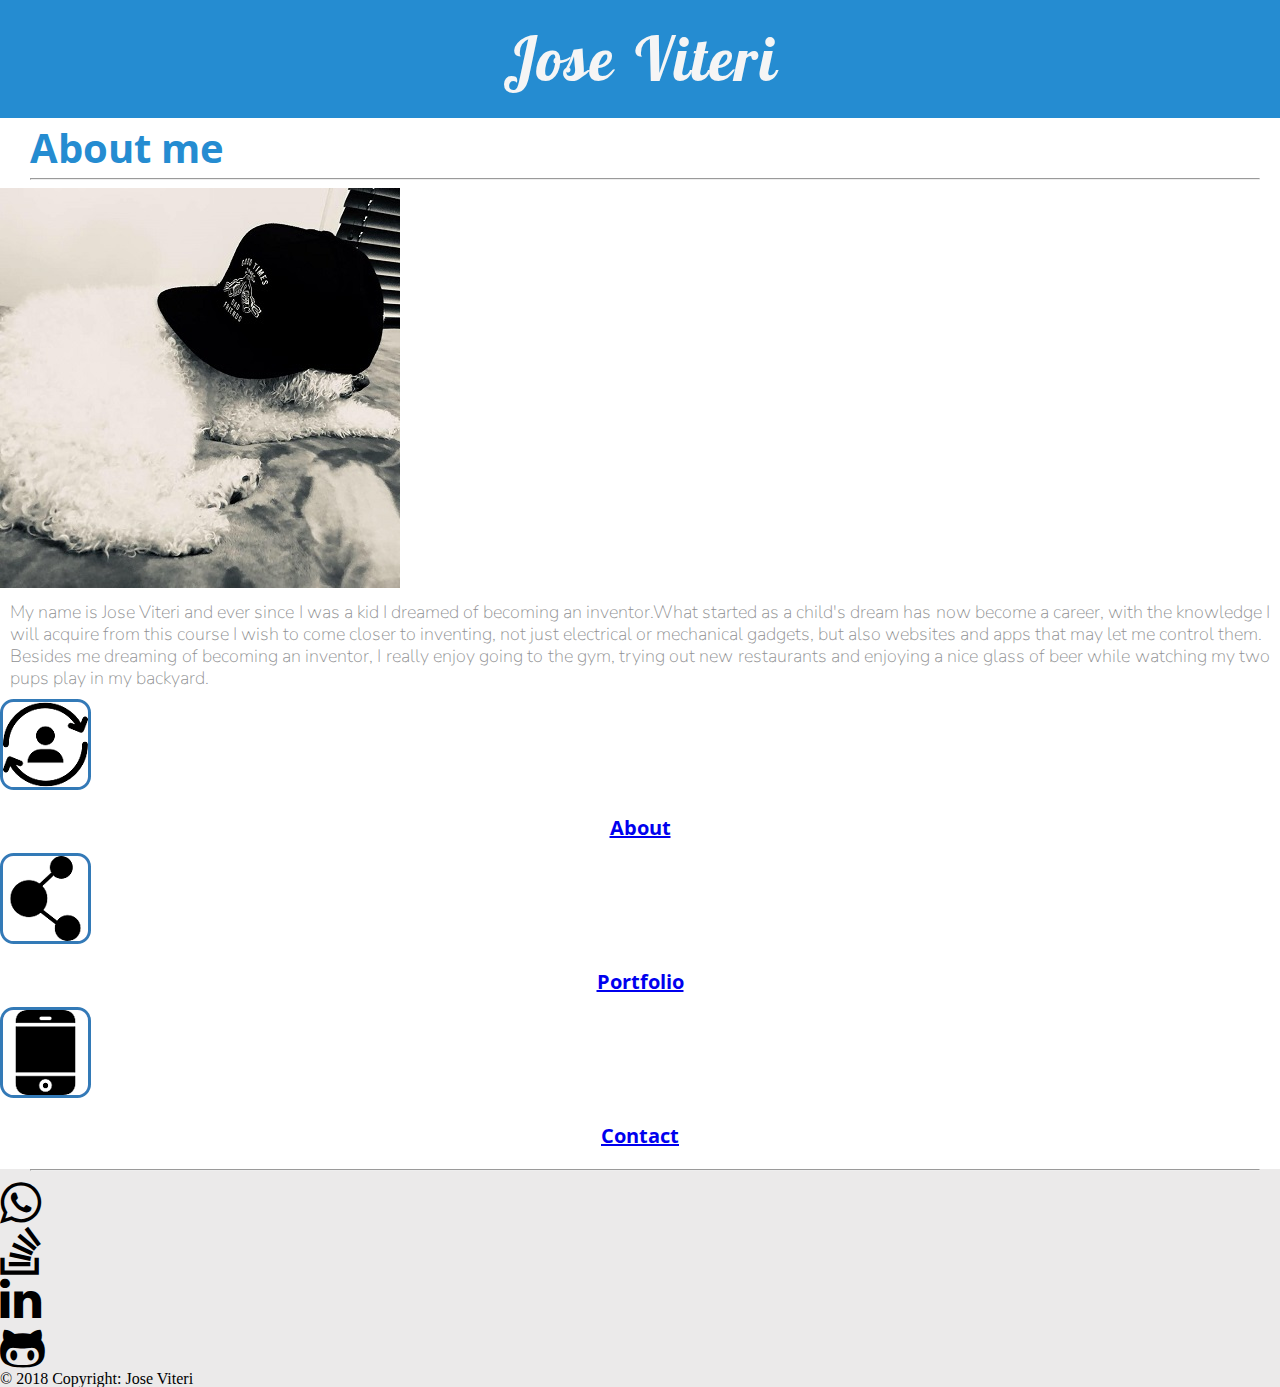
==== index.html @ 6b87bfd5 "updated" ====
<!DOCTYPE html>
<html>

<link rel="shortcut icon" href="https://lh3.googleusercontent.com/oKsgcsHtHu_nIkpNd-mNCAyzUD8xo68laRPOfvFuO0hqv6nDXVNNjEMmoiv9tIDgTj8=w170">

<head>

    <meta name="viewport" content="width=device-width, initial-scale=1.0">
    <link rel="stylesheet" type="text/css" href="assets/css/reset.css">
    <!-- <link rel="stylesheet" href="https://maxcdn.bootstrapcdn.com/bootstrap/3.3.7/css/bootstrap.min.css" integrity="sha384-BVYiiSIFeK1dGmJRAkycuHAHRg32OmUcww7on3RYdg4Va+PmSTsz/K68vbdEjh4u"
        crossorigin="anonymous"> -->
    <link href="https://fonts.googleapis.com/css?family=Cute+Font|Lobster|Open+Sans+Condensed:300" rel="stylesheet">
    <link href="https://fonts.googleapis.com/css?family=Nunito" rel="stylesheet">
    <link rel="stylesheet" href="https://maxcdn.bootstrapcdn.com/font-awesome/4.7.0/css/font-awesome.min.css">
    <link rel="stylesheet" type="text/css" href="assets/css/style.css">

    <meta charset="utf-8">

    <title id="site-description">
        Web Developer Portfolio
    </title>

</head>

<body>

    <div class="container-fluid">
        <div class="row justify-content-between">
            <nav class="navbar navbar-default">

                <div class="col-xs-12">
                    <div class="navbar-header">
                        Jose Viteri
                    </div>
                </div>
            </nav>
        </div>
        <div class="row">
            <div class="col-xs-12">
                <nav class="navbar navbar-default">
                    <div class="container-fluid">
                        <h3>About me</h3>
                        <hr>
                        <div class="row"></div>
                        <div class="col-xs-12 ">
                            <img src="assets/images/PROFILE_768_400px.jpg" class="img-fluid img-thumbnail" alt="Responsive image" />
                        </div>
                        <div class="col-xs-12">
                            <p class="info"> My name is Jose Viteri and ever since I was a kid I dreamed of becoming an inventor.What started
                                as a child's dream has now become a career, with the knowledge I will acquire from this course
                                I wish to come closer to inventing, not just electrical or mechanical gadgets, but also websites
                                and apps that may let me control them.
                                <br> Besides me dreaming of becoming an inventor, I really enjoy going to the gym, trying out
                                new restaurants and enjoying a nice glass of beer while watching my two pups play in my backyard.
                            </p>
                        </div>
                    </div>
            </div>
            </nav>
        </div>
    </div>

    </div>
    <div class="row">
        <div class="col-xs-3 col-xs-offset-1 ">
            <a id="link" href="index.html">
                <img src="assets/images/connect_768_100px.png" alt="..." class="img-circle">
                <div class="Description">About</div>
            </a>

        </div>
        <div class="col-xs-3">
            <a id="link" href="projects.html">
                <img src="assets/images/portfolio_768_100px.png" alt="..." class="img-circle">
                <div class="Description">Portfolio</div>
            </a>
        </div>
        <div class="col-xs-3">
            <a id="link" href="contact_me.html">
                <img src="assets/images/contact_768_100px.png" alt="..." class="img-circle">
                <div class="Description">Contact</div>
            </a>
        </div>
    </div>

    <footer class="page-footer font-small stylish-color-dark pt-4 mt-4">
        <div class="container text-center text-md-left">
            <div class="row">
                <hr>
                <div class="text-center">
                    <ul class="list-unstyled list-inline">
                        <li class="list-inline-item">
                            <a class="btn-floating btn-sm btn-fb mx-1">
                                <i class="fa fa-whatsapp fa-3x" aria-hidden="true"></i>
                            </a>
                        </li>
                        <li class="list-inline-item">
                            <a class="btn-floating btn-sm btn-gplus mx-1">
                                <i class="fa fa-stack-overflow  fa-3x" aria-hidden="true"></i>
                            </a>
                        </li>
                        <li class="list-inline-item">
                            <a class="btn-floating btn-sm btn-li mx-1">
                                <i class="fa fa-linkedin  fa-3x" aria-hidden="true"> </i>
                            </a>
                        </li>
                        <li class="list-inline-item">
                            <a class="btn-floating btn-sm btn-dribbble mx-1">
                                <i class="fa fa-github-alt  fa-3x" aria-hidden="true"></i>
                            </a>
                        </li>
                    </ul>
                </div>
                <div class="footer-copyright py-3 text-center">
                    © 2018 Copyright: Jose Viteri
                </div>
    </footer>

    <script type="text/javascript" src="js/jquery-3.2.1.min.js"></script>
    <!-- Bootstrap tooltips -->
    <script type="text/javascript" src="js/popper.min.js"></script>
    <!-- Bootstrap core JavaScript -->
    <script type="text/javascript" src="js/bootstrap.min.js"></script>
    <!-- MDB core JavaScript -->
    <script type="text/javascript" src="js/mdb.min.js"></script>

</body>

</html>
---- assets/css/style.css ----
html , body{
    /* background: url(https://s-media-cache-ak0.pinimg.com/originals/69/98/fd/6998fd867b0eaed370b95607cb8be8a6.jpg) no-repeat center center fixed; */
    height:100%;
    width:100%;
    margin:0;
}
.navbar-header{
    background-color:  rgb(37, 140, 209);
    font-family: 'Lobster', cursive;
    color: whitesmoke;
    word-spacing: 5px;
    letter-spacing: 2px;
    line-height: 118px;
    text-align:center;
    font-size:  60px;
    height: 118px;
    width: 100%;
}

 #link{
    text-align: center;
    font-family: 'Open Sans Condensed', sans-serif;
    line-height: 50px;
    
    font-size:32px;
} 
#link1{
    vertical-align: middle;
    position: relative;
    top:0;
    left:30px;
    float:left;
}
h3{
    font-family: 'Open Sans Condensed', sans-serif;
    font-weight: bolder;
    font-size: 40px;
    width: 208px;
    color: rgb(37, 140, 209);
    text-align: left;
    margin: 10px 10px 10px 30px;

}
.float-left{
    width: 150%;
    margin: 0 50px;
}
.info{
    font-family: 'Nunito', sans-serif;
    font-size: 18px;
    line-height: 22px;
    font-weight: lighter;
    color: rgb(143,144,146);
    text-align: justify;
    padding: 10px;
    float: left;
}
hr{
    display:block;
    margin: 0.5em 20px 0.5em 30px;
    border-style: inset;
    border-width: 1px;
}
.pull-left{
    margin:30px;
}
.panel-footer{
    text-align:center;
    height: 120px;
    width: 120%;
    font-family: 'Arial';
    color: rgb(154,163,164);
    line-height:120px;
    font-size:10px;
    margin-top: -50px;
    background-color: rgb(102,102,102);
    border: 10px;
    border-top-style: solid;
    border-top-color: rgb(15, 163, 138);
}
#img4{
    width: 90%;
    margin: 5%;
}
#game {
    font-family: 'Georgia';
    font-size: 500%;
    color: whitesmoke;
    text-align: center;
    line-height: 90px;
    height: 90px;
    width: 90%;
    background-color: rgb(15, 163, 138);
    position: relative;
    bottom: 150px;
    left: 30px;
}

.img-circle{
    background-color: rgb(142, 137, 212);
    border: solid #337ab7;;
    border-radius: 15%;
}
#initial{
    padding:20px;
}
.Description{
    font-family: 'Open Sans Condensed', sans-serif;
    font-size: 20px;
    font-weight: bold;
    text-align: center;

}
.col-xs-6{
    text-align: center;
}
.page-footer{
    background-color: rgba(233, 232, 232, 0.925);
}
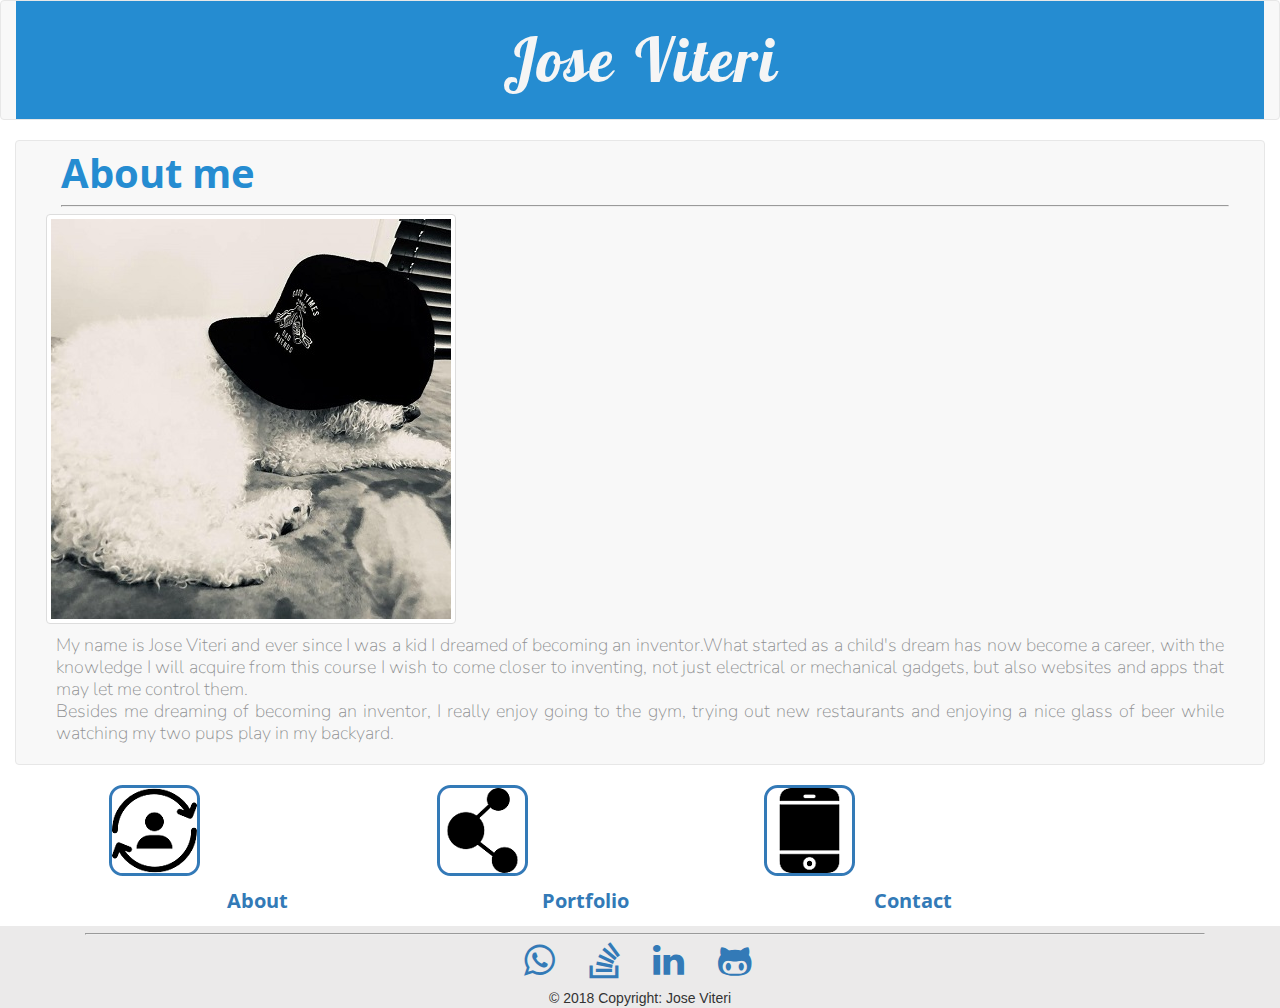
==== commit 30366b40: "update" ====
--- a/index.html
+++ b/index.html
@@ -7,8 +7,8 @@
 
     <meta name="viewport" content="width=device-width, initial-scale=1.0">
     <link rel="stylesheet" type="text/css" href="assets/css/reset.css">
-    <!-- <link rel="stylesheet" href="https://maxcdn.bootstrapcdn.com/bootstrap/3.3.7/css/bootstrap.min.css" integrity="sha384-BVYiiSIFeK1dGmJRAkycuHAHRg32OmUcww7on3RYdg4Va+PmSTsz/K68vbdEjh4u"
-        crossorigin="anonymous"> -->
+    <link rel="stylesheet" href="https://maxcdn.bootstrapcdn.com/bootstrap/3.3.7/css/bootstrap.min.css" integrity="sha384-BVYiiSIFeK1dGmJRAkycuHAHRg32OmUcww7on3RYdg4Va+PmSTsz/K68vbdEjh4u"
+         crossorigin="anonymous">
     <link href="https://fonts.googleapis.com/css?family=Cute+Font|Lobster|Open+Sans+Condensed:300" rel="stylesheet">
     <link href="https://fonts.googleapis.com/css?family=Nunito" rel="stylesheet">
     <link rel="stylesheet" href="https://maxcdn.bootstrapcdn.com/font-awesome/4.7.0/css/font-awesome.min.css">
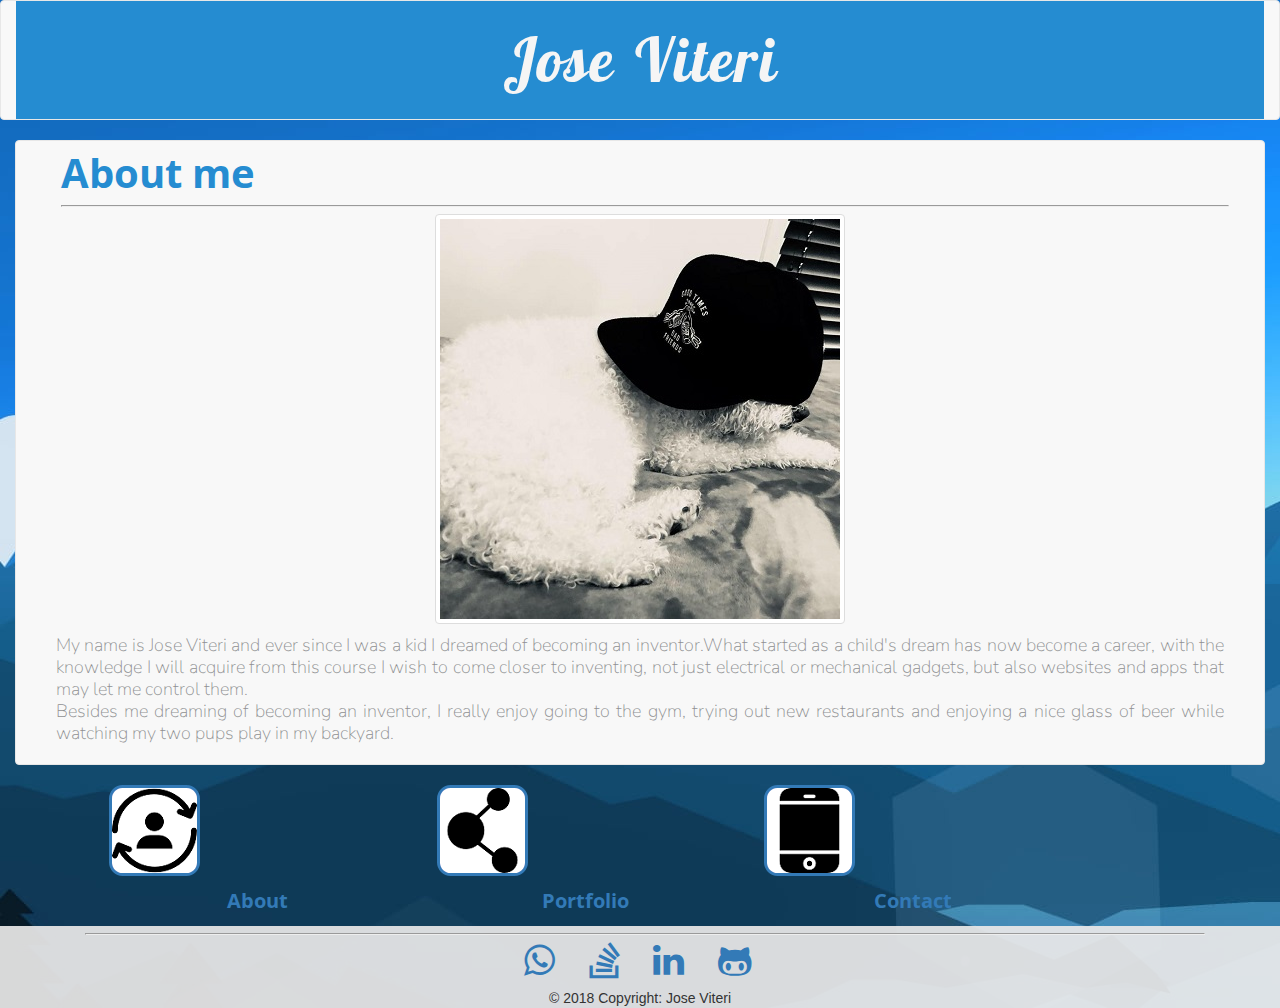
==== commit a78d8da3: "responsive 768 px complete" ====
--- a/index.html
+++ b/index.html
@@ -8,10 +8,11 @@
     <meta name="viewport" content="width=device-width, initial-scale=1.0">
     <link rel="stylesheet" type="text/css" href="assets/css/reset.css">
     <link rel="stylesheet" href="https://maxcdn.bootstrapcdn.com/bootstrap/3.3.7/css/bootstrap.min.css" integrity="sha384-BVYiiSIFeK1dGmJRAkycuHAHRg32OmUcww7on3RYdg4Va+PmSTsz/K68vbdEjh4u"
-         crossorigin="anonymous">
+        crossorigin="anonymous">
+    <link rel="stylesheet" href="https://maxcdn.bootstrapcdn.com/font-awesome/4.7.0/css/font-awesome.min.css">
     <link href="https://fonts.googleapis.com/css?family=Cute+Font|Lobster|Open+Sans+Condensed:300" rel="stylesheet">
     <link href="https://fonts.googleapis.com/css?family=Nunito" rel="stylesheet">
-    <link rel="stylesheet" href="https://maxcdn.bootstrapcdn.com/font-awesome/4.7.0/css/font-awesome.min.css">
+
     <link rel="stylesheet" type="text/css" href="assets/css/style.css">
 
     <meta charset="utf-8">
@@ -22,7 +23,7 @@
 
 </head>
 
-<body>
+<body  background="assets/images/Abstract.jpg">
 
     <div class="container-fluid">
         <div class="row justify-content-between">
@@ -95,17 +96,17 @@
                             </a>
                         </li>
                         <li class="list-inline-item">
-                            <a class="btn-floating btn-sm btn-gplus mx-1">
+                            <a class="btn-floating btn-sm btn-gplus mx-1" href = "https://stackexchange.com/users/12111488/jviteri">
                                 <i class="fa fa-stack-overflow  fa-3x" aria-hidden="true"></i>
                             </a>
                         </li>
                         <li class="list-inline-item">
-                            <a class="btn-floating btn-sm btn-li mx-1">
+                            <a class="btn-floating btn-sm btn-li mx-1" href = "https://www.linkedin.com/in/jose-viteri-76a779b7/">
                                 <i class="fa fa-linkedin  fa-3x" aria-hidden="true"> </i>
                             </a>
                         </li>
                         <li class="list-inline-item">
-                            <a class="btn-floating btn-sm btn-dribbble mx-1">
+                            <a class="btn-floating btn-sm btn-dribbble mx-1" href = "https://github.com/viterijose">
                                 <i class="fa fa-github-alt  fa-3x" aria-hidden="true"></i>
                             </a>
                         </li>
@@ -116,13 +117,13 @@
                 </div>
     </footer>
 
-    <script type="text/javascript" src="js/jquery-3.2.1.min.js"></script>
-    <!-- Bootstrap tooltips -->
-    <script type="text/javascript" src="js/popper.min.js"></script>
+    <!-- <script type="text/javascript" src="js/jquery-3.2.1.min.js"></script>
+    <! Bootstrap tooltips -->
+    <!-- <script type="text/javascript" src="js/popper.min.js"></script> -->
     <!-- Bootstrap core JavaScript -->
-    <script type="text/javascript" src="js/bootstrap.min.js"></script>
+    <!-- <script type="text/javascript" src="js/bootstrap.min.js"></script> -->
     <!-- MDB core JavaScript -->
-    <script type="text/javascript" src="js/mdb.min.js"></script>
+    <!-- <script type="text/javascript" src="js/mdb.min.js"></script> -->
 
 </body>
 
--- a/assets/css/style.css
+++ b/assets/css/style.css
@@ -1,7 +1,6 @@
-html , body{
-    /* background: url(https://s-media-cache-ak0.pinimg.com/originals/69/98/fd/6998fd867b0eaed370b95607cb8be8a6.jpg) no-repeat center center fixed; */
-    height:100%;
-    width:100%;
+body{
+    background-image: cover;
+
     margin:0;
 }
 .navbar-header{
@@ -15,6 +14,9 @@
     font-size:  60px;
     height: 118px;
     width: 100%;
+}
+.intro{
+    height: 150px;
 }
 
  #link{
@@ -79,21 +81,18 @@
     border-top-color: rgb(15, 163, 138);
 }
 #img4{
-    width: 90%;
-    margin: 5%;
+    width: 70%;
 }
-#game {
-    font-family: 'Georgia';
-    font-size: 500%;
+h4{
+
+    font-size: 300%;
     color: whitesmoke;
-    text-align: center;
-    line-height: 90px;
-    height: 90px;
-    width: 90%;
     background-color: rgb(15, 163, 138);
+    width: 70%;
+
     position: relative;
-    bottom: 150px;
-    left: 30px;
+    left: 52px;
+    bottom: 100px;
 }
 
 .img-circle{
@@ -111,7 +110,7 @@
     text-align: center;
 
 }
-.col-xs-6{
+.col-xs-6, .col-xs-12{
     text-align: center;
 }
 .page-footer{
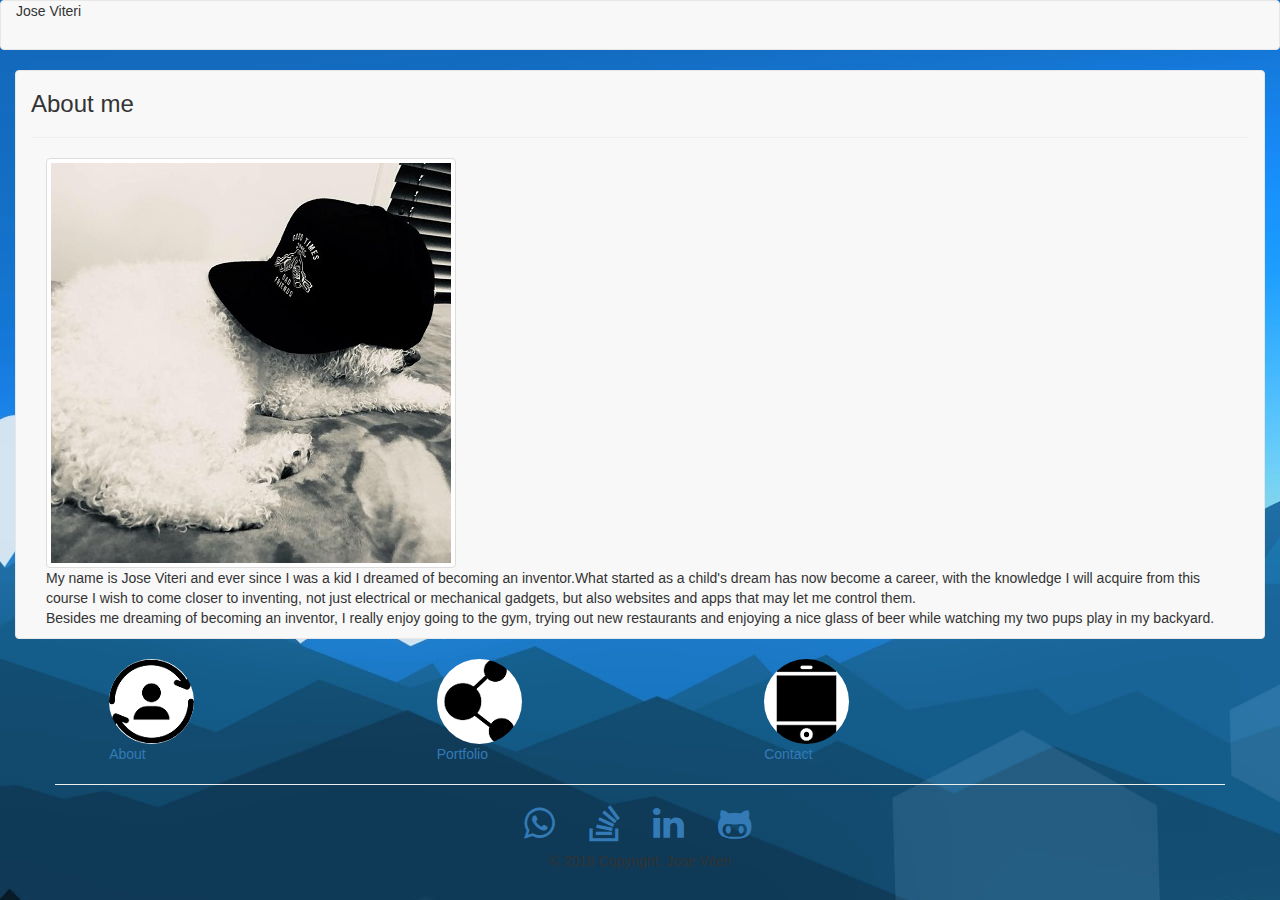
==== commit bb7ec0fa: "update" ====
--- a/index.html
+++ b/index.html
@@ -64,7 +64,7 @@
     </div>
     <div class="row">
         <div class="col-xs-3 col-xs-offset-1 ">
-            <a id="link" href="index.html">
+            <a id="link" href="home.html">
                 <img src="assets/images/connect_768_100px.png" alt="..." class="img-circle">
                 <div class="Description">About</div>
             </a>
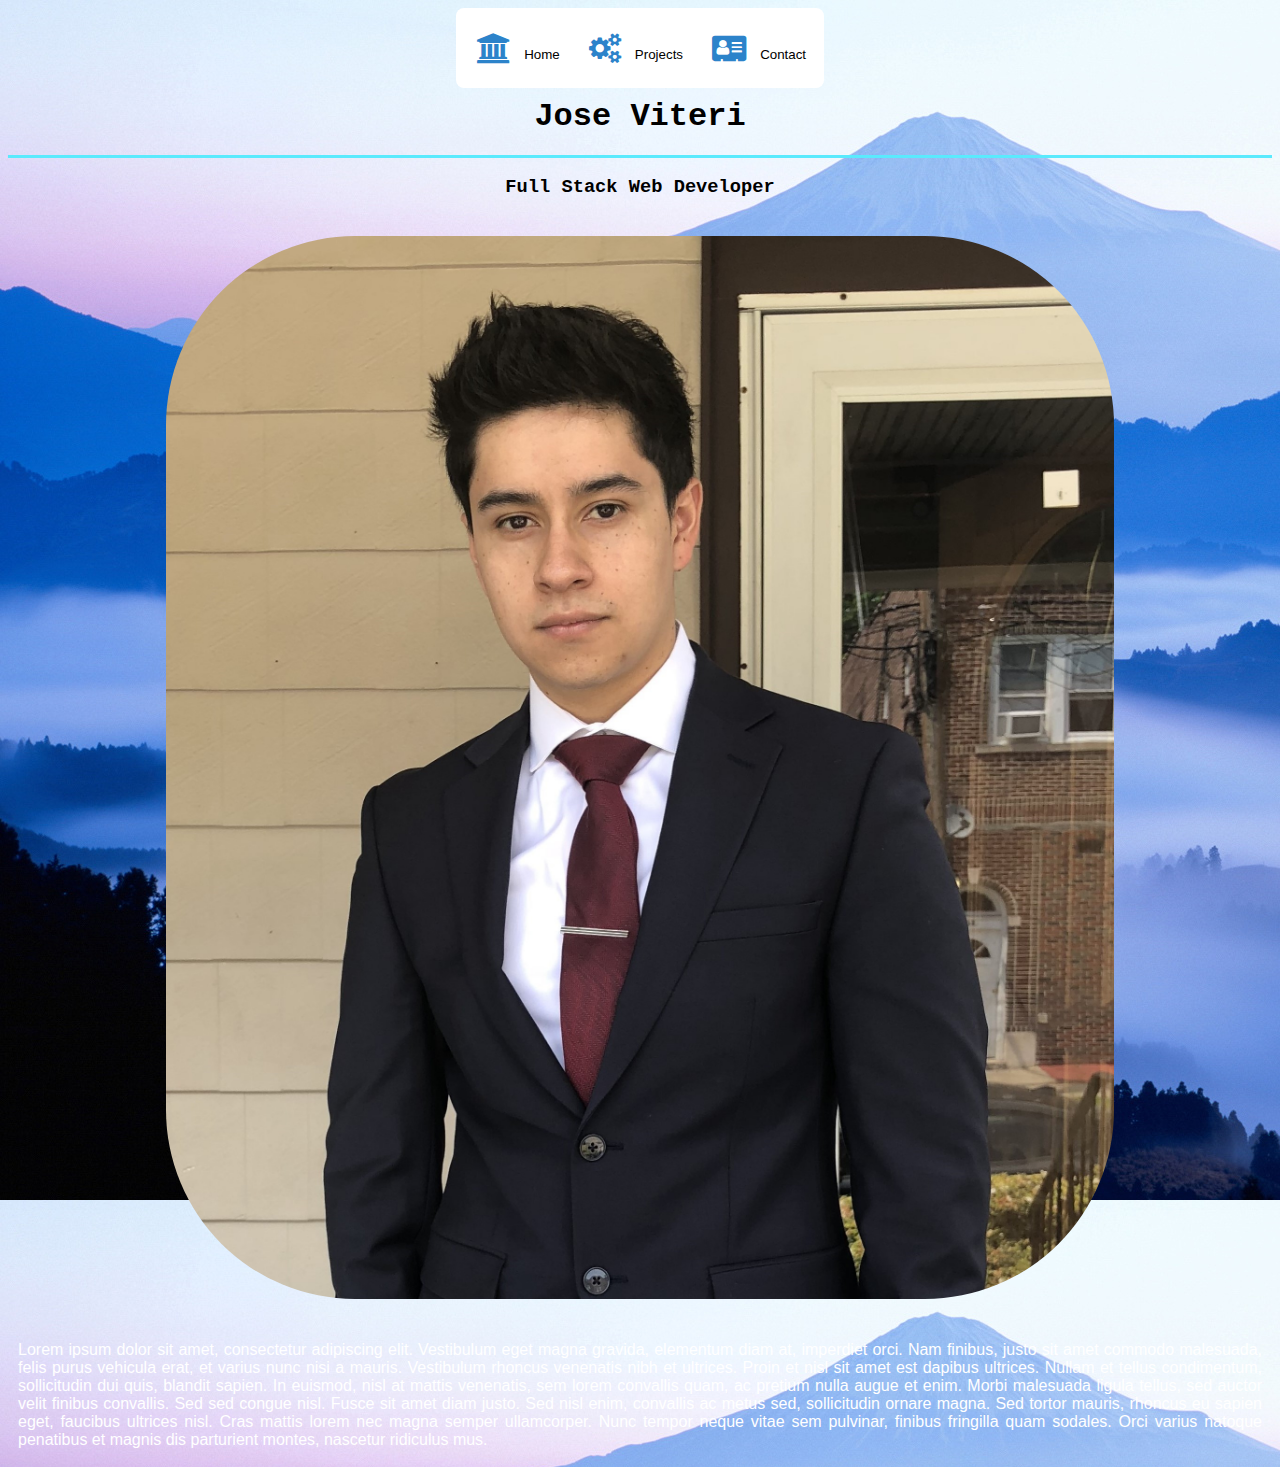
==== commit f50870c9: "updates" ====
--- a/index.html
+++ b/index.html
@@ -1,129 +1,65 @@
 <!DOCTYPE html>
-<html>
-
-<link rel="shortcut icon" href="https://lh3.googleusercontent.com/oKsgcsHtHu_nIkpNd-mNCAyzUD8xo68laRPOfvFuO0hqv6nDXVNNjEMmoiv9tIDgTj8=w170">
+<html lang="en">
 
 <head>
-
+    <meta charset="UTF-8">
     <meta name="viewport" content="width=device-width, initial-scale=1.0">
-    <link rel="stylesheet" type="text/css" href="assets/css/reset.css">
-    <link rel="stylesheet" href="https://maxcdn.bootstrapcdn.com/bootstrap/3.3.7/css/bootstrap.min.css" integrity="sha384-BVYiiSIFeK1dGmJRAkycuHAHRg32OmUcww7on3RYdg4Va+PmSTsz/K68vbdEjh4u"
-        crossorigin="anonymous">
-    <link rel="stylesheet" href="https://maxcdn.bootstrapcdn.com/font-awesome/4.7.0/css/font-awesome.min.css">
-    <link href="https://fonts.googleapis.com/css?family=Cute+Font|Lobster|Open+Sans+Condensed:300" rel="stylesheet">
-    <link href="https://fonts.googleapis.com/css?family=Nunito" rel="stylesheet">
-
-    <link rel="stylesheet" type="text/css" href="assets/css/style.css">
-
-    <meta charset="utf-8">
-
-    <title id="site-description">
-        Web Developer Portfolio
-    </title>
-
+    <link rel="stylesheet" href="https://cdnjs.cloudflare.com/ajax/libs/font-awesome/4.7.0/css/font-awesome.min.css">
+    <link rel="stylesheet" type="text/css" href="./assets/css/styleOver350.css">
+    <meta http-equiv="X-UA-Compatible" content="ie=edge">
+    <title>Portfolio</title>
 </head>
 
-<body  background="assets/images/Abstract.jpg">
+<body>
+    <!-- <div class = "topFillContainer"></div> -->
 
-    <div class="container-fluid">
-        <div class="row justify-content-between">
-            <nav class="navbar navbar-default">
+    <div class="headerContainer">
+        <div class="homeBtn">
+            <button class="home">
+                <i class="fa fa-university"></i>
+                Home
+                &nbsp;
+            </button>
 
-                <div class="col-xs-12">
-                    <div class="navbar-header">
-                        Jose Viteri
-                    </div>
-                </div>
-            </nav>
         </div>
-        <div class="row">
-            <div class="col-xs-12">
-                <nav class="navbar navbar-default">
-                    <div class="container-fluid">
-                        <h3>About me</h3>
-                        <hr>
-                        <div class="row"></div>
-                        <div class="col-xs-12 ">
-                            <img src="assets/images/PROFILE_768_400px.jpg" class="img-fluid img-thumbnail" alt="Responsive image" />
-                        </div>
-                        <div class="col-xs-12">
-                            <p class="info"> My name is Jose Viteri and ever since I was a kid I dreamed of becoming an inventor.What started
-                                as a child's dream has now become a career, with the knowledge I will acquire from this course
-                                I wish to come closer to inventing, not just electrical or mechanical gadgets, but also websites
-                                and apps that may let me control them.
-                                <br> Besides me dreaming of becoming an inventor, I really enjoy going to the gym, trying out
-                                new restaurants and enjoying a nice glass of beer while watching my two pups play in my backyard.
-                            </p>
-                        </div>
-                    </div>
-            </div>
-            </nav>
+        <div class="projectsBtn">
+            <button class="projects">
+                <i class="fa fa-cogs"></i>
+ 
+                Projects
+                &nbsp;
+            </button>
+
+        </div>
+        <div class="contactBtn">
+            <button class="contact">
+                <i class="fa fa-address-card"></i>
+
+                Contact
+                &nbsp;
+            </button>
+
         </div>
     </div>
-
+    <div class="firstContainer">
+        <h1 class="myName">Jose Viteri</h1>
+        <hr>
+        <h3 class="career">Full Stack Web Developer</h3>
+        <br>
+        <div class="profileImg">
+            <img class="myProfilePic" src="./assets/images/PROFILE.jpg" alt="myName">
+        </div>
+        <br>
+        <p class="aboutMe">Lorem ipsum dolor sit amet, consectetur adipiscing elit. Vestibulum eget magna gravida, elementum diam at, imperdiet
+            orci. Nam finibus, justo sit amet commodo malesuada, felis purus vehicula erat, et varius nunc nisi a mauris.
+            Vestibulum rhoncus venenatis nibh et ultrices. Proin et nisl sit amet est dapibus ultrices. Nullam et tellus
+            condimentum, sollicitudin dui quis, blandit sapien. In euismod, nisl at mattis venenatis, sem lorem convallis
+            quam, ac pretium nulla augue et enim. Morbi malesuada ligula tellus, sed auctor velit finibus convallis. Sed
+            sed congue nisl. Fusce sit amet diam justo. Sed nisl enim, convallis ac metus sed, sollicitudin ornare magna.
+            Sed tortor mauris, rhoncus eu sapien eget, faucibus ultrices nisl. Cras mattis lorem nec magna semper ullamcorper.
+            Nunc tempor neque vitae sem pulvinar, finibus fringilla quam sodales. Orci varius natoque penatibus et magnis
+            dis parturient montes, nascetur ridiculus mus. </p>
     </div>
-    <div class="row">
-        <div class="col-xs-3 col-xs-offset-1 ">
-            <a id="link" href="home.html">
-                <img src="assets/images/connect_768_100px.png" alt="..." class="img-circle">
-                <div class="Description">About</div>
-            </a>
-
-        </div>
-        <div class="col-xs-3">
-            <a id="link" href="projects.html">
-                <img src="assets/images/portfolio_768_100px.png" alt="..." class="img-circle">
-                <div class="Description">Portfolio</div>
-            </a>
-        </div>
-        <div class="col-xs-3">
-            <a id="link" href="contact_me.html">
-                <img src="assets/images/contact_768_100px.png" alt="..." class="img-circle">
-                <div class="Description">Contact</div>
-            </a>
-        </div>
-    </div>
-
-    <footer class="page-footer font-small stylish-color-dark pt-4 mt-4">
-        <div class="container text-center text-md-left">
-            <div class="row">
-                <hr>
-                <div class="text-center">
-                    <ul class="list-unstyled list-inline">
-                        <li class="list-inline-item">
-                            <a class="btn-floating btn-sm btn-fb mx-1">
-                                <i class="fa fa-whatsapp fa-3x" aria-hidden="true"></i>
-                            </a>
-                        </li>
-                        <li class="list-inline-item">
-                            <a class="btn-floating btn-sm btn-gplus mx-1" href = "https://stackexchange.com/users/12111488/jviteri">
-                                <i class="fa fa-stack-overflow  fa-3x" aria-hidden="true"></i>
-                            </a>
-                        </li>
-                        <li class="list-inline-item">
-                            <a class="btn-floating btn-sm btn-li mx-1" href = "https://www.linkedin.com/in/jose-viteri-76a779b7/">
-                                <i class="fa fa-linkedin  fa-3x" aria-hidden="true"> </i>
-                            </a>
-                        </li>
-                        <li class="list-inline-item">
-                            <a class="btn-floating btn-sm btn-dribbble mx-1" href = "https://github.com/viterijose">
-                                <i class="fa fa-github-alt  fa-3x" aria-hidden="true"></i>
-                            </a>
-                        </li>
-                    </ul>
-                </div>
-                <div class="footer-copyright py-3 text-center">
-                    © 2018 Copyright: Jose Viteri
-                </div>
-    </footer>
-
-    <!-- <script type="text/javascript" src="js/jquery-3.2.1.min.js"></script>
-    <! Bootstrap tooltips -->
-    <!-- <script type="text/javascript" src="js/popper.min.js"></script> -->
-    <!-- Bootstrap core JavaScript -->
-    <!-- <script type="text/javascript" src="js/bootstrap.min.js"></script> -->
-    <!-- MDB core JavaScript -->
-    <!-- <script type="text/javascript" src="js/mdb.min.js"></script> -->
 
 </body>
 
--- a/assets/css/styleOver350.css
+++ b/assets/css/styleOver350.css
@@ -0,0 +1,182 @@
+@media screen and (min-width:350px){
+
+    body{
+        background-image: url("../images/Mountain.jpg");
+        display:grid;
+    }
+    h1,h3,p,img,br,i,.fa{
+        margin:auto;
+        padding:10px;
+        border:10px;
+    }
+    .myName,.career,.profileImg{
+        text-align: center
+    }
+    .myName,.career{
+        font-family: 'Courier New', Courier, monospace
+    }
+    .aboutMe{
+        text-align: justify;
+        font-family: Arial, Helvetica, sans-serif;
+        color:rgb(255, 255, 255);
+
+    }
+    .myProfilePic{
+        max-width: 75%;
+        border-radius:199px;
+    }
+    hr{
+        border-bottom:solid;
+        border-top:none;border-right: none;border-left:none;
+        height:2px;
+        color:rgb(90, 234, 253);
+    }
+    .topFillContainer{
+        height: 60px;
+    }
+    .headerContainer{
+        background-color: rgb(255, 255, 255);
+        max-width: 100%;
+        height: 70px;
+        display: flex;
+        flex-direction: row;
+        padding:5px;
+        border-radius: 8px;
+        position: sticky;
+        /* z-index: inherit; */
+        top: 0;
+        /* -webkit-filter: blur(0.1px); */
+        /* left:4px; */
+        margin:auto
+    }
+    .fa{
+        max-width:100%;
+        font-size: 30px;
+        color:rgb(44, 131, 202);
+    }
+    .homeBtn, .projectsBtn,.contactBtn{
+        margin: auto;
+        padding:0;
+    }
+    .home,.projects,.contact{
+        background-color: transparent;
+        border:none;
+    }
+    .home:hover,.projects:hover,.contact:hover{
+        background-color: rgb(117, 255, 117);
+    }
+}
+/* .navbar-header{
+    background-color:  rgb(37, 140, 209);
+    font-family: 'Lobster', cursive;
+    color: whitesmoke;
+    word-spacing: 5px;
+    letter-spacing: 2px;
+    line-height: 118px;
+    text-align:center;
+    font-size:  60px;
+    height: 118px;
+    max-width: 100%;
+}
+.intro{
+    height: 150px;
+}
+
+ #link{
+    text-align: center;
+    font-family: 'Open Sans Condensed', sans-serif;
+    line-height: 50px;
+    
+    font-size:32px;
+} 
+#link1{
+    vertical-align: middle;
+    position: relative;
+    top:0;
+    left:30px;
+    float:left;
+}
+h3{
+    font-family: 'Open Sans Condensed', sans-serif;
+    font-weight: bolder;
+    font-size: 40px;
+    width: 208px;
+    color: rgb(37, 140, 209);
+    text-align: left;
+    margin: 10px 10px 10px 30px;
+
+}
+.float-left{
+    width: 150%;
+    margin: 0 50px;
+}
+.info{
+    font-family: 'Nunito', sans-serif;
+    font-size: 18px;
+    line-height: 22px;
+    font-weight: lighter;
+    color: rgb(143,144,146);
+    text-align: justify;
+    padding: 10px;
+    float: left;
+}
+hr{
+    display:block;
+    margin: 0.5em 20px 0.5em 30px;
+    border-style: inset;
+    border-width: 1px;
+}
+.pull-left{
+    margin:30px;
+}
+.panel-footer{
+    text-align:center;
+    height: 120px;
+    width: 120%;
+    font-family: 'Arial';
+    color: rgb(154,163,164);
+    line-height:120px;
+    font-size:10px;
+    margin-top: -50px;
+    background-color: rgb(102,102,102);
+    border: 10px;
+    border-top-style: solid;
+    border-top-color: rgb(15, 163, 138);
+}
+#img4{
+    width: 70%;
+}
+h4{
+
+    font-size: 300%;
+    color: whitesmoke;
+    background-color: rgb(15, 163, 138);
+    width: 70%;
+
+    position: relative;
+    left: 52px;
+    bottom: 100px;
+}
+
+.img-circle{
+    background-color: rgb(142, 137, 212);
+    border: solid #337ab7;;
+    border-radius: 15%;
+}
+#initial{
+    padding:20px;
+}
+.Description{
+    font-family: 'Open Sans Condensed', sans-serif;
+    font-size: 20px;
+    font-weight: bold;
+    text-align: center;
+
+}
+.col-xs-6, .col-xs-12{
+    text-align: center;
+}
+.page-footer{
+    background-color: rgba(233, 232, 232, 0.925);
+}
+ */
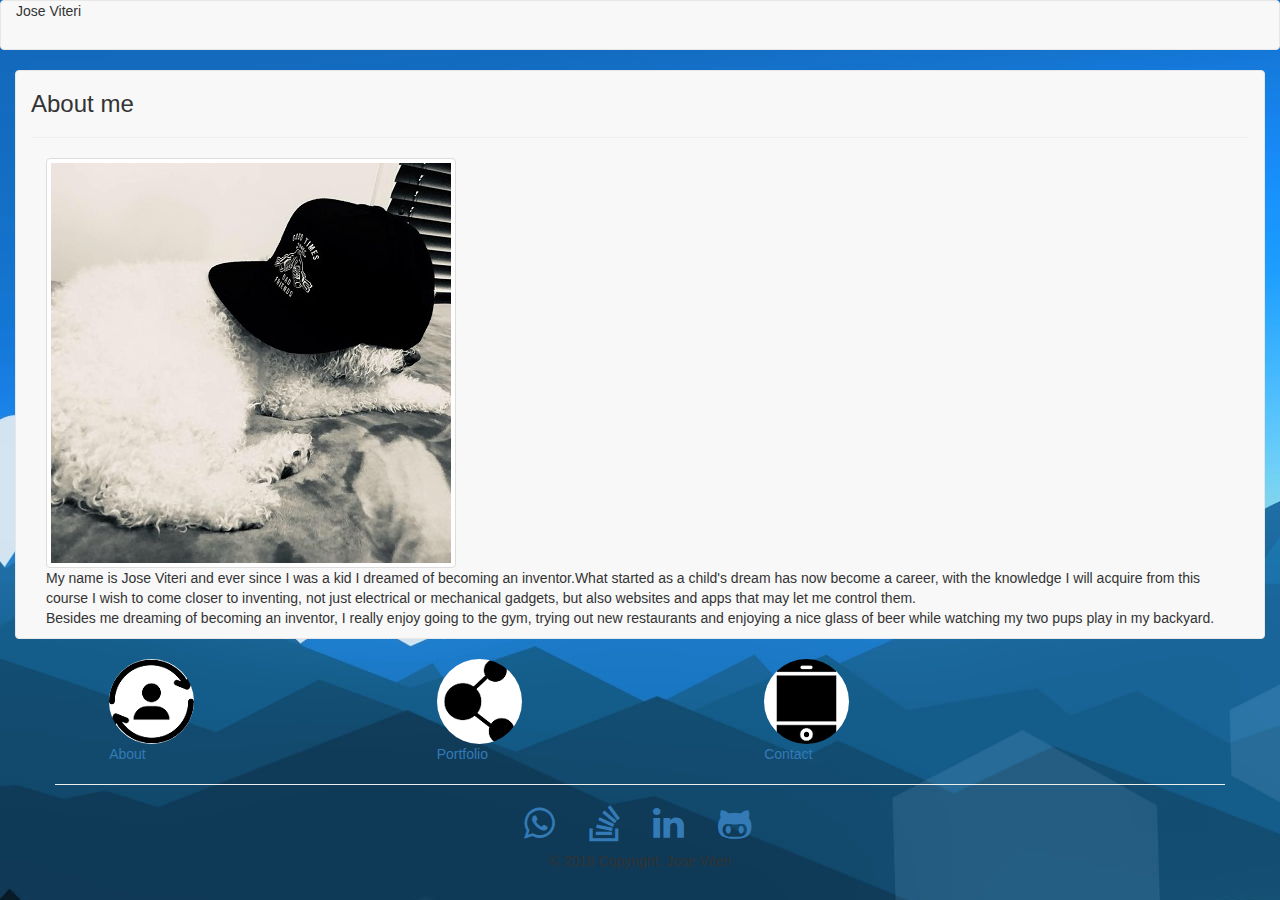
==== commit 366668c9: "change" ====
--- a/index.html
+++ b/index.html
@@ -1,65 +1,129 @@
 <!DOCTYPE html>
-<html lang="en">
+<html>
+
+<link rel="shortcut icon" href="https://lh3.googleusercontent.com/oKsgcsHtHu_nIkpNd-mNCAyzUD8xo68laRPOfvFuO0hqv6nDXVNNjEMmoiv9tIDgTj8=w170">
 
 <head>
-    <meta charset="UTF-8">
+
     <meta name="viewport" content="width=device-width, initial-scale=1.0">
-    <link rel="stylesheet" href="https://cdnjs.cloudflare.com/ajax/libs/font-awesome/4.7.0/css/font-awesome.min.css">
-    <link rel="stylesheet" type="text/css" href="./assets/css/styleOver350.css">
-    <meta http-equiv="X-UA-Compatible" content="ie=edge">
-    <title>Portfolio</title>
+    <link rel="stylesheet" type="text/css" href="assets/css/reset.css">
+    <link rel="stylesheet" href="https://maxcdn.bootstrapcdn.com/bootstrap/3.3.7/css/bootstrap.min.css" integrity="sha384-BVYiiSIFeK1dGmJRAkycuHAHRg32OmUcww7on3RYdg4Va+PmSTsz/K68vbdEjh4u"
+        crossorigin="anonymous">
+    <link rel="stylesheet" href="https://maxcdn.bootstrapcdn.com/font-awesome/4.7.0/css/font-awesome.min.css">
+    <link href="https://fonts.googleapis.com/css?family=Cute+Font|Lobster|Open+Sans+Condensed:300" rel="stylesheet">
+    <link href="https://fonts.googleapis.com/css?family=Nunito" rel="stylesheet">
+
+    <link rel="stylesheet" type="text/css" href="assets/css/style.css">
+
+    <meta charset="utf-8">
+
+    <title id="site-description">
+        Web Developer Portfolio
+    </title>
+
 </head>
 
-<body>
-    <!-- <div class = "topFillContainer"></div> -->
+<body  background="assets/images/Abstract.jpg">
 
-    <div class="headerContainer">
-        <div class="homeBtn">
-            <button class="home">
-                <i class="fa fa-university"></i>
-                Home
-                &nbsp;
-            </button>
+    <div class="container-fluid">
+        <div class="row justify-content-between">
+            <nav class="navbar navbar-default">
+
+                <div class="col-xs-12">
+                    <div class="navbar-header">
+                        Jose Viteri
+                    </div>
+                </div>
+            </nav>
+        </div>
+        <div class="row">
+            <div class="col-xs-12">
+                <nav class="navbar navbar-default">
+                    <div class="container-fluid">
+                        <h3>About me</h3>
+                        <hr>
+                        <div class="row"></div>
+                        <div class="col-xs-12 ">
+                            <img src="assets/images/PROFILE_768_400px.jpg" class="img-fluid img-thumbnail" alt="Responsive image" />
+                        </div>
+                        <div class="col-xs-12">
+                            <p class="info"> My name is Jose Viteri and ever since I was a kid I dreamed of becoming an inventor.What started
+                                as a child's dream has now become a career, with the knowledge I will acquire from this course
+                                I wish to come closer to inventing, not just electrical or mechanical gadgets, but also websites
+                                and apps that may let me control them.
+                                <br> Besides me dreaming of becoming an inventor, I really enjoy going to the gym, trying out
+                                new restaurants and enjoying a nice glass of beer while watching my two pups play in my backyard.
+                            </p>
+                        </div>
+                    </div>
+            </div>
+            </nav>
+        </div>
+    </div>
+
+    </div>
+    <div class="row">
+        <div class="col-xs-3 col-xs-offset-1 ">
+            <a id="link" href="home.html">
+                <img src="assets/images/connect_768_100px.png" alt="..." class="img-circle">
+                <div class="Description">About</div>
+            </a>
 
         </div>
-        <div class="projectsBtn">
-            <button class="projects">
-                <i class="fa fa-cogs"></i>
- 
-                Projects
-                &nbsp;
-            </button>
-
+        <div class="col-xs-3">
+            <a id="link" href="projects.html">
+                <img src="assets/images/portfolio_768_100px.png" alt="..." class="img-circle">
+                <div class="Description">Portfolio</div>
+            </a>
         </div>
-        <div class="contactBtn">
-            <button class="contact">
-                <i class="fa fa-address-card"></i>
-
-                Contact
-                &nbsp;
-            </button>
-
+        <div class="col-xs-3">
+            <a id="link" href="contact_me.html">
+                <img src="assets/images/contact_768_100px.png" alt="..." class="img-circle">
+                <div class="Description">Contact</div>
+            </a>
         </div>
     </div>
-    <div class="firstContainer">
-        <h1 class="myName">Jose Viteri</h1>
-        <hr>
-        <h3 class="career">Full Stack Web Developer</h3>
-        <br>
-        <div class="profileImg">
-            <img class="myProfilePic" src="./assets/images/PROFILE.jpg" alt="myName">
-        </div>
-        <br>
-        <p class="aboutMe">Lorem ipsum dolor sit amet, consectetur adipiscing elit. Vestibulum eget magna gravida, elementum diam at, imperdiet
-            orci. Nam finibus, justo sit amet commodo malesuada, felis purus vehicula erat, et varius nunc nisi a mauris.
-            Vestibulum rhoncus venenatis nibh et ultrices. Proin et nisl sit amet est dapibus ultrices. Nullam et tellus
-            condimentum, sollicitudin dui quis, blandit sapien. In euismod, nisl at mattis venenatis, sem lorem convallis
-            quam, ac pretium nulla augue et enim. Morbi malesuada ligula tellus, sed auctor velit finibus convallis. Sed
-            sed congue nisl. Fusce sit amet diam justo. Sed nisl enim, convallis ac metus sed, sollicitudin ornare magna.
-            Sed tortor mauris, rhoncus eu sapien eget, faucibus ultrices nisl. Cras mattis lorem nec magna semper ullamcorper.
-            Nunc tempor neque vitae sem pulvinar, finibus fringilla quam sodales. Orci varius natoque penatibus et magnis
-            dis parturient montes, nascetur ridiculus mus. </p>
-    </div>
+
+    <footer class="page-footer font-small stylish-color-dark pt-4 mt-4">
+        <div class="container text-center text-md-left">
+            <div class="row">
+                <hr>
+                <div class="text-center">
+                    <ul class="list-unstyled list-inline">
+                        <li class="list-inline-item">
+                            <a class="btn-floating btn-sm btn-fb mx-1">
+                                <i class="fa fa-whatsapp fa-3x" aria-hidden="true"></i>
+                            </a>
+                        </li>
+                        <li class="list-inline-item">
+                            <a class="btn-floating btn-sm btn-gplus mx-1" href = "https://stackexchange.com/users/12111488/jviteri">
+                                <i class="fa fa-stack-overflow  fa-3x" aria-hidden="true"></i>
+                            </a>
+                        </li>
+                        <li class="list-inline-item">
+                            <a class="btn-floating btn-sm btn-li mx-1" href = "https://www.linkedin.com/in/jose-viteri-76a779b7/">
+                                <i class="fa fa-linkedin  fa-3x" aria-hidden="true"> </i>
+                            </a>
+                        </li>
+                        <li class="list-inline-item">
+                            <a class="btn-floating btn-sm btn-dribbble mx-1" href = "https://github.com/viterijose">
+                                <i class="fa fa-github-alt  fa-3x" aria-hidden="true"></i>
+                            </a>
+                        </li>
+                    </ul>
+                </div>
+                <div class="footer-copyright py-3 text-center">
+                    © 2018 Copyright: Jose Viteri
+                </div>
+    </footer>
+
+    <!-- <script type="text/javascript" src="js/jquery-3.2.1.min.js"></script>
+    <! Bootstrap tooltips -->
+    <!-- <script type="text/javascript" src="js/popper.min.js"></script> -->
+    <!-- Bootstrap core JavaScript -->
+    <!-- <script type="text/javascript" src="js/bootstrap.min.js"></script> -->
+    <!-- MDB core JavaScript -->
+    <!-- <script type="text/javascript" src="js/mdb.min.js"></script> -->
 
 </body>
 
